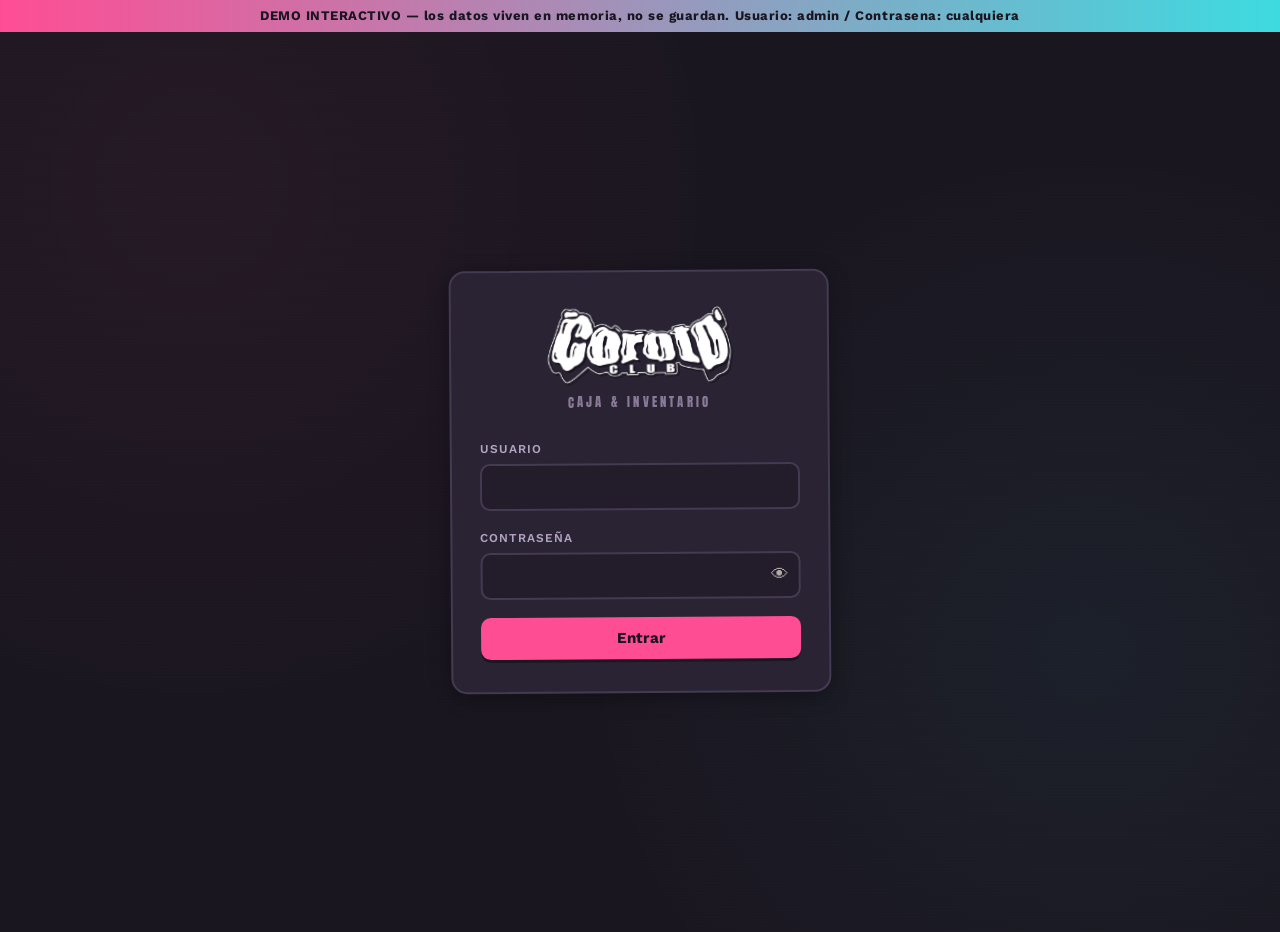
==== index.html @ a2a70282 "Demo interactivo de Coroto Inventario para GitHub Pages Version estatica sin backend — datos mockead" ====
<!doctype html>
<html lang="es">
<head>
  <meta charset="utf-8" />
  <meta name="viewport" content="width=device-width, initial-scale=1" />
  <title>Coroto</title>
  <link rel="icon" href="favicon.ico" sizes="any" />
  <link rel="icon" href="favicon-32.png" type="image/png" sizes="32x32" />
  <link rel="icon" href="favicon-16.png" type="image/png" sizes="16x16" />
  <link rel="apple-touch-icon" href="apple-touch-icon.png" />
  <link rel="stylesheet" href="style.css" />
</head>
<body>

  <!-- ============ LOGIN ============ -->
  <section id="login-screen" class="screen visible">
    <div class="auth-card">
      <div class="brand">
        <img class="brand-logo" src="logo-coroto.png" alt="Coroto Club" />
        <span class="sub">Caja &amp; Inventario</span>
      </div>
      <div id="login-error" class="error-msg"></div>
      <form id="login-form">
        <div class="field">
          <label for="login-usuario">Usuario</label>
          <input id="login-usuario" name="usuario" autocomplete="username" autocapitalize="off" autocorrect="off" spellcheck="false" required />
        </div>
        <div class="field">
          <label for="login-password">Contraseña</label>
          <div class="pw-field">
            <input id="login-password" name="password" type="password" autocomplete="current-password" autocapitalize="off" autocorrect="off" spellcheck="false" required />
            <button type="button" class="pw-toggle" data-toggle-for="login-password" aria-label="Mostrar contraseña">👁</button>
          </div>
        </div>
        <button type="submit" class="btn btn-primary btn-block" id="login-submit">Entrar</button>
      </form>
    </div>
  </section>

  <!-- ============ CAMBIO DE PASSWORD OBLIGATORIO ============ -->
  <section id="password-screen" class="screen">
    <div class="auth-card">
      <div class="brand">
        <img class="brand-logo" src="logo-coroto.png" alt="Coroto Club" />
        <span class="sub">Nueva contraseña</span>
      </div>
      <p class="muted">Tu contraseña es provisional. Cámbiala para poder seguir — no vuelve a pedirse hasta que quieras cambiarla de nuevo.</p>
      <div id="password-error" class="error-msg"></div>
      <form id="password-form">
        <div class="field">
          <label for="pw-actual">Contraseña actual</label>
          <div class="pw-field">
            <input id="pw-actual" type="password" autocapitalize="off" autocorrect="off" spellcheck="false" required />
            <button type="button" class="pw-toggle" data-toggle-for="pw-actual" aria-label="Mostrar contraseña">👁</button>
          </div>
        </div>
        <div class="field">
          <label for="pw-nueva">Contraseña nueva (mínimo 12 caracteres)</label>
          <div class="pw-field">
            <input id="pw-nueva" type="password" minlength="12" autocapitalize="off" autocorrect="off" spellcheck="false" required />
            <button type="button" class="pw-toggle" data-toggle-for="pw-nueva" aria-label="Mostrar contraseña">👁</button>
          </div>
        </div>
        <div class="field">
          <label for="pw-confirma">Repetir contraseña nueva</label>
          <div class="pw-field">
            <input id="pw-confirma" type="password" minlength="12" autocapitalize="off" autocorrect="off" spellcheck="false" required />
            <button type="button" class="pw-toggle" data-toggle-for="pw-confirma" aria-label="Mostrar contraseña">👁</button>
          </div>
        </div>
        <button type="submit" class="btn btn-primary btn-block">Cambiar y continuar</button>
      </form>
      <p class="hint"><a href="#" id="logout-from-password">Cerrar sesión</a></p>
    </div>
  </section>

  <!-- ============ APP ============ -->
  <div id="app">
    <header class="topbar">
      <img class="brand-mini" src="logo-coroto.png" alt="Coroto Club" />
      <div class="user-box">
        <span id="user-nombre"></span>
        <span id="user-rol" class="role-badge"></span>
        <button class="btn btn-ghost btn-sm" id="logout-btn">Salir</button>
      </div>
    </header>

    <nav class="tabs" id="tabs"></nav>

    <main>
      <!-- ---- Venta rápida ---- -->
      <section class="view" data-view="venta">
        <div class="grid grid-2">
          <div class="card">
            <h2>Venta rápida</h2>
            <div id="venta-productos" class="product-grid"></div>
          </div>
          <div class="card">
            <h3>Carrito</h3>
            <div id="carrito-items"><p class="muted" id="carrito-vacio">Sin productos todavía</p></div>
            <div class="total-row">
              <span class="label">Total</span>
              <span class="value" id="carrito-total">$0</span>
            </div>
            <h3 class="mt">Método de pago</h3>
            <div class="payment-methods" id="metodo-pago-venta">
              <button type="button" data-metodo="efectivo">Efectivo</button>
              <button type="button" data-metodo="nequi">Nequi</button>
              <button type="button" data-metodo="llave">Llave</button>
            </div>
            <button class="btn btn-accent btn-block mt" id="confirmar-venta" disabled>Confirmar venta</button>
          </div>
        </div>
      </section>

      <!-- ---- Cuentas / clientes frecuentes ---- -->
      <section class="view" data-view="cuentas">
        <div class="card">
          <div class="flex-between">
            <h2 id="clientes-titulo">Cuentas de clientes frecuentes</h2>
            <div style="display:flex;gap:8px">
              <button class="btn btn-ghost btn-sm" id="toggle-archivados-btn" data-admin-only>Ver archivados</button>
              <button class="btn btn-primary btn-sm" id="nuevo-cliente-btn">+ Nuevo cliente</button>
            </div>
          </div>
          <div id="clientes-lista" class="mt"></div>
        </div>
      </section>

      <!-- ---- Productos (admin) ---- -->
      <section class="view" data-view="productos">
        <div class="card">
          <div class="flex-between">
            <h2 id="productos-titulo">Productos</h2>
            <div style="display:flex;gap:8px">
              <button class="btn btn-ghost btn-sm" id="toggle-productos-archivados-btn">Ver archivados</button>
              <button class="btn btn-primary btn-sm" id="nuevo-producto-btn">+ Nuevo producto</button>
            </div>
          </div>
          <div class="mt" style="overflow-x:auto">
            <table>
              <thead>
                <tr><th>Producto</th><th>Categoría</th><th class="num">Stock</th><th class="num">Costo/u</th><th class="num">Precio</th><th class="num">Margen</th><th></th></tr>
              </thead>
              <tbody id="productos-tabla"></tbody>
            </table>
          </div>
        </div>
      </section>

      <!-- ---- Reportes (admin) ---- -->
      <section class="view" data-view="reportes">
        <div class="card">
          <h2>Ventas — por método de pago y por usuario</h2>
          <div class="payment-methods" id="reporte-modo-rango">
            <button type="button" data-modo="horas" class="selected">Últimas horas</button>
            <button type="button" data-modo="fechas">Rango de fechas</button>
          </div>
          <div class="flex-between mt" id="reporte-filtro-horas">
            <div class="field" style="max-width:160px">
              <label for="reporte-horas">Últimas horas</label>
              <input id="reporte-horas" type="number" value="24" min="1" />
            </div>
            <button class="btn btn-cyan btn-sm" id="reporte-ventas-btn">Consultar</button>
          </div>
          <div class="flex-between mt" id="reporte-filtro-fechas" style="display:none">
            <div class="field" style="max-width:170px">
              <label for="reporte-desde">Desde</label>
              <input id="reporte-desde" type="date" />
            </div>
            <div class="field" style="max-width:170px">
              <label for="reporte-hasta">Hasta</label>
              <input id="reporte-hasta" type="date" />
            </div>
            <button class="btn btn-cyan btn-sm" id="reporte-ventas-fechas-btn">Consultar</button>
          </div>
          <div id="reporte-ventas-resultado" class="mt"></div>
        </div>
        <div class="card">
          <h2>Deuda pendiente</h2>
          <div id="reporte-deuda-resultado" class="mt"></div>
        </div>
        <div class="card">
          <h2>Usuarios — activos, inactivos y quién los creó</h2>
          <div id="reporte-usuarios-resultado" class="mt"></div>
        </div>
      </section>

      <!-- ---- Usuarios (admin) ---- -->
      <section class="view" data-view="usuarios">
        <div class="card">
          <div class="flex-between">
            <h2>Usuarios</h2>
            <button class="btn btn-primary btn-sm" id="nuevo-usuario-btn">+ Nuevo usuario</button>
          </div>
          <div id="usuarios-lista" class="mt"></div>
        </div>
      </section>

      <!-- ---- Manual (admin y encargado) ---- -->
      <section class="view" data-view="manual">
        <div class="card">
          <h2>Manual — cómo funciona Coroto</h2>
          <p class="muted">Guía rápida de cada módulo. Tocá un título para abrirlo — no hace falta memorizar nada, quedate acá cuando tengas dudas.</p>

          <details class="manual-item" open>
            <summary>Venta rápida — cobrar algo al momento</summary>
            <div class="manual-body">
              <p>Para cuando alguien pide algo y lo paga ahí mismo (no se queda consumiendo a cuenta).</p>
              <ol>
                <li>Tocá los productos que pidió — se van sumando al carrito de la derecha.</li>
                <li>Elegí el método de pago: Efectivo, Nequi o Llave.</li>
                <li>Tocá "Confirmar venta". El stock se descuenta solo.</li>
              </ol>
            </div>
          </details>

          <details class="manual-item">
            <summary>Cuentas — clientes que consumen y pagan después</summary>
            <div class="manual-body">
              <p>Para mesas o clientes frecuentes que van pidiendo varias cosas y cierran la cuenta al final.</p>
              <ol>
                <li><strong>Abrir cuenta:</strong> "+ Nuevo cliente", ponés un nombre (ej. "Mesa 3" o el nombre de la persona). Cualquiera puede abrir una cuenta, admin o encargado.</li>
                <li><strong>Cargar consumo:</strong> entrá a la cuenta, elegí el producto y la cantidad, "Agregar" — todavía no cobra, solo lo va anotando.</li>
                <li><strong>Cobrar (liquidar):</strong> cuando se van, entrá a la cuenta y liquidá — elegís el método de pago y se cierra el ciclo. Si el cliente es socio/inversionista con descuento, se aplica solo, no hay que calcular nada a mano.</li>
                <li><strong>Archivar:</strong> si alguien no vuelve más, se puede archivar la cuenta — no se borra el historial, solo desaparece de la lista (se puede restaurar después con "Ver archivados").</li>
                <li class="admin-only-hint" data-admin-only>Solo un admin puede marcar a un cliente como socio/inversionista con descuento — si sos encargado y hace falta, pedíselo a un admin.</li>
              </ol>
            </div>
          </details>

          <details class="manual-item" data-admin-only>
            <summary>Productos — catálogo, precios y stock</summary>
            <div class="manual-body">
              <p>Acá se maneja todo el inventario: qué se vende, a qué precio, y cuánto queda.</p>
              <ul>
                <li><strong>+ Nuevo producto:</strong> das de alta algo nuevo con su costo, precio de venta y stock inicial.</li>
                <li><strong>Entrá a un producto</strong> para corregir precio/stock a mano, o para "Registrar entrada" (llegó mercancía del proveedor) y "Registrar devolución" (se le devuelve algo al proveedor).</li>
                <li><strong>Dar de baja / Restaurar:</strong> si un producto se deja de vender, "Dar de baja" lo saca de las listas sin borrar su historial. "Ver archivados" lo muestra de nuevo para poder restaurarlo — hace falta restaurarlo (no crear uno nuevo con el mismo nombre) si vuelve a estar disponible.</li>
                <li>El costo y el margen solo los ve el admin — el encargado ve el precio de venta, nunca cuánto costó.</li>
              </ul>
            </div>
          </details>

          <details class="manual-item" data-admin-only>
            <summary>Reportes — plata, deuda y usuarios</summary>
            <div class="manual-body">
              <ul>
                <li><strong>Ventas:</strong> cuánto entró y por qué método de pago (Efectivo/Nequi/Llave), y quién lo vendió. Se puede filtrar por las últimas horas o por un rango de fechas (ej. toda la semana).</li>
                <li><strong>Deuda pendiente:</strong> quién todavía debe plata de una cuenta abierta.</li>
                <li><strong>Usuarios:</strong> lista de quién tiene acceso, si está activo, y quién lo creó.</li>
              </ul>
            </div>
          </details>

          <details class="manual-item" data-admin-only>
            <summary>Usuarios — el equipo que usa la app</summary>
            <div class="manual-body">
              <ul>
                <li><strong>+ Nuevo usuario:</strong> creás la cuenta con un rol (admin o encargado) y una contraseña provisional — la persona la cambia sola en su primer ingreso.</li>
                <li><strong>Resetear contraseña:</strong> si alguien la olvida, le generás una nueva desde acá (⋯ al lado de su nombre).</li>
                <li><strong>Desactivar:</strong> si alguien deja de trabajar en el club, se desactiva su acceso — no se borra su historial de ventas.</li>
              </ul>
            </div>
          </details>

          <details class="manual-item">
            <summary>¿Admin o encargado? ¿Cuál es la diferencia?</summary>
            <div class="manual-body">
              <p><strong>Encargado:</strong> vende, abre/carga/cobra cuentas de clientes. No ve costos ni márgenes, no toca el catálogo ni los reportes.</p>
              <p><strong>Admin:</strong> puede todo lo anterior, más manejar el catálogo de productos, ver reportes y costos, y gestionar usuarios.</p>
            </div>
          </details>
        </div>
      </section>
    </main>
  </div>

  <!-- ============ MODAL genérico ============ -->
  <div class="modal-backdrop" id="modal-backdrop">
    <div class="modal">
      <div class="modal-header">
        <h2 id="modal-title" style="margin:0"></h2>
        <button class="modal-close" id="modal-close">&times;</button>
      </div>
      <div id="modal-body"></div>
    </div>
  </div>

  <div id="toast"></div>

  <script src="app.js"></script>
</body>
</html>
---- style.css ----
/* =========================================================================
   Coroto — sistema visual
   ---------------------------------------------------------------------
   Línea de diseño (ver docs/ARQUITECTURA.md §6): club de arte, no panel
   corporativo — grafiti / pintura / tatuaje / ambiente relax, con
   personalidad, sin cansar la vista en uso prolongado (turno de noche).
   Compromiso deliberado: identidad expresiva en headers/acentos, alta
   legibilidad en datos/números (esto es una caja registradora, no un
   afiche) — tipografía display solo donde no compromete lectura rápida
   de precios y cantidades.
   ========================================================================= */

@import url('https://fonts.googleapis.com/css2?family=Permanent+Marker&family=Anton&family=Work+Sans:wght@400;500;600;700;800&display=swap');

:root {
  /* Base — carbón cálido, no negro puro ni azulado: menos fatiga en
     turnos largos que un contraste blanco/negro puro. */
  --bg: #1a1620;
  --bg-2: #221c2b;
  --surface: #2a2333;
  --surface-2: #332b3f;
  --border: #443a52;

  /* Texto: hueso cálido en vez de blanco puro (contraste ~11:1, suave) */
  --text: #f2eade;
  --text-muted: #b3a3c2;
  --text-dim: #8a7a99;

  /* Acentos "spray" — usados con moderación, nunca como fondo grande */
  --spray-pink: #ff4d94;
  --spray-yellow: #d4f13c;
  --spray-cyan: #3ddbe0;
  --spray-orange: #ff8a3d;
  --spray-red: #ff5a5a;

  --radius: 10px;
  --radius-lg: 16px;
  --shadow: 0 4px 20px rgba(0, 0, 0, 0.35);

  --font-display: 'Permanent Marker', cursive;
  --font-heading: 'Anton', sans-serif;
  --font-body: 'Work Sans', -apple-system, BlinkMacSystemFont, sans-serif;
}

* { box-sizing: border-box; }

html, body {
  margin: 0;
  padding: 0;
  min-height: 100vh;
}

body {
  background: var(--bg);
  color: var(--text);
  font-family: var(--font-body);
  font-size: 16px;
  line-height: 1.5;
  /* Textura sutil tipo pared/concreto — sin imágenes externas */
  background-image:
    radial-gradient(circle at 15% 20%, rgba(255, 77, 148, 0.05), transparent 40%),
    radial-gradient(circle at 85% 70%, rgba(61, 219, 224, 0.05), transparent 40%),
    repeating-linear-gradient(0deg, rgba(255,255,255,0.012) 0px, transparent 1px, transparent 3px);
  min-height: 100vh;
}

h1, h2, h3 { margin: 0 0 0.5em; font-family: var(--font-heading); letter-spacing: 0.02em; }
h1 { font-size: 1.6rem; }
h2 { font-size: 1.25rem; }
h3 { font-size: 1rem; text-transform: uppercase; color: var(--text-muted); letter-spacing: 0.08em; }

a { color: var(--spray-cyan); }

button, input, select, textarea { font-family: inherit; font-size: 1rem; color: inherit; }

/* ---------- Layout raíz ---------- */

#app { display: none; min-height: 100vh; flex-direction: column; }
#app.visible { display: flex; }

.screen { display: none; }
.screen.visible { display: block; }

/* ---------- Pantalla de login / cambio de password ---------- */

/* Sin `display` acá — lo pone `.screen`/`.screen.visible` (más abajo en
   cascada pero misma especificidad de selector simple; un `display` acá
   por ID le ganaría a `.screen{display:none}` y la pantalla nunca se
   ocultaría de verdad tras el login). Estas reglas solo aportan el
   centrado, que sí puede vivir en la regla por ID sin conflicto. */
#login-screen, #password-screen {
  min-height: 100vh;
  align-items: center;
  justify-content: center;
  padding: 24px;
}
#login-screen.visible, #password-screen.visible { display: flex; }

.auth-card {
  width: 100%;
  max-width: 380px;
  background: var(--surface);
  border: 2px solid var(--border);
  border-radius: var(--radius-lg);
  padding: 32px 28px;
  box-shadow: var(--shadow);
  transform: rotate(-0.4deg);
}

.brand {
  text-align: center;
  margin-bottom: 28px;
}
.brand .brand-logo {
  display: block;
  margin: 0 auto;
  max-width: 190px;
  width: 62%;
  height: auto;
  transform: rotate(-1deg);
  filter: drop-shadow(2px 2px 0 rgba(0,0,0,0.4));
}
.brand .sub {
  display: block;
  margin-top: 6px;
  font-family: var(--font-heading);
  font-size: 0.8rem;
  letter-spacing: 0.25em;
  color: var(--text-dim);
  text-transform: uppercase;
}

.field { margin-bottom: 18px; }
.field label {
  display: block;
  font-size: 0.75rem;
  font-weight: 600;
  text-transform: uppercase;
  letter-spacing: 0.08em;
  color: var(--text-muted);
  margin-bottom: 6px;
}
/* Base global (no solo dentro de `.field`): un select/input suelto
   fuera de un `.field` — ej. el selector de producto y la cantidad en
   "Agregar consumo" — quedaba con el fondo blanco nativo del navegador
   y texto claro encima, ilegible. Cualquier input/select nuevo hereda
   esto por defecto sin tener que acordarse de envolverlo en `.field`. */
input:not([type="checkbox"]):not([type="radio"]),
select,
textarea {
  background: var(--bg-2);
  border: 2px solid var(--border);
  border-radius: var(--radius);
  padding: 12px 14px;
  color: var(--text);
  transition: border-color 0.15s;
}
input:not([type="checkbox"]):not([type="radio"]):focus,
select:focus,
textarea:focus {
  outline: none;
  border-color: var(--spray-cyan);
}
/* `<option>` no hereda `color` del `<select>` en todos los navegadores
   — sin esto, el desplegable abierto también podía quedar con texto
   claro sobre fondo claro nativo. */
select option {
  background: var(--bg-2);
  color: var(--text);
}
.field input, .field select {
  width: 100%;
}

/* Campo de contraseña con botón "mostrar" — para poder ver lo que se
   tipeó antes de enviar (crítico en celular, donde un typo con
   teclado de símbolos es fácil y no hay forma de notarlo a ciegas). */
.pw-field { position: relative; }
.pw-field input { padding-right: 44px; }
.pw-toggle {
  position: absolute;
  right: 4px;
  top: 50%;
  transform: translateY(-50%);
  background: none;
  border: none;
  font-size: 1.1rem;
  padding: 8px;
  cursor: pointer;
  line-height: 1;
  opacity: 0.7;
}
.pw-toggle:hover { opacity: 1; }

.btn {
  display: inline-flex;
  align-items: center;
  justify-content: center;
  gap: 8px;
  border: none;
  border-radius: var(--radius);
  padding: 12px 20px;
  font-weight: 700;
  font-size: 0.95rem;
  cursor: pointer;
  transition: transform 0.08s ease, box-shadow 0.15s ease, filter 0.15s;
  box-shadow: 0 3px 0 rgba(0,0,0,0.35);
}
.btn:active { transform: translateY(2px); box-shadow: 0 1px 0 rgba(0,0,0,0.35); }
.btn:disabled { opacity: 0.5; cursor: not-allowed; }
.btn-block { width: 100%; }

.btn-primary { background: var(--spray-pink); color: #1a1620; }
.btn-primary:hover { filter: brightness(1.08); }
.btn-accent { background: var(--spray-yellow); color: #1a1620; }
.btn-accent:hover { filter: brightness(1.08); }
.btn-cyan { background: var(--spray-cyan); color: #1a1620; }
.btn-ghost { background: transparent; color: var(--text); border: 2px solid var(--border); box-shadow: none; }
.btn-ghost:hover { border-color: var(--spray-cyan); }
.btn-danger { background: var(--spray-red); color: #1a1620; }
.btn-sm { padding: 7px 12px; font-size: 0.82rem; }

.error-msg {
  background: rgba(255, 90, 90, 0.12);
  border: 1px solid var(--spray-red);
  color: #ffb3b3;
  padding: 10px 12px;
  border-radius: var(--radius);
  font-size: 0.85rem;
  margin-bottom: 14px;
  display: none;
}
.error-msg.visible { display: block; }

.hint {
  font-size: 0.78rem;
  color: var(--text-dim);
  margin-top: 14px;
  text-align: center;
  line-height: 1.5;
}

/* ---------- Barra superior + navegación ---------- */

.topbar {
  display: flex;
  align-items: center;
  justify-content: space-between;
  padding: 14px 20px;
  background: var(--bg-2);
  border-bottom: 2px solid var(--border);
  flex-wrap: wrap;
  gap: 12px;
}
.topbar .brand-mini {
  height: 26px;
  width: auto;
  display: block;
}
.topbar .user-box {
  display: flex;
  align-items: center;
  gap: 10px;
  font-size: 0.85rem;
  color: var(--text-muted);
}
.role-badge {
  font-family: var(--font-heading);
  font-size: 0.68rem;
  letter-spacing: 0.1em;
  padding: 4px 10px;
  border-radius: 999px;
  text-transform: uppercase;
}
.role-badge.admin { background: rgba(212, 241, 60, 0.18); color: var(--spray-yellow); border: 1px solid var(--spray-yellow); }
.role-badge.encargado { background: rgba(61, 219, 224, 0.18); color: var(--spray-cyan); border: 1px solid var(--spray-cyan); }

nav.tabs {
  display: flex;
  flex-wrap: wrap;
  gap: 6px;
  padding: 10px 20px;
  background: var(--bg);
  border-bottom: 2px solid var(--border);
  /* Antes solo scrolleaba horizontal (overflow-x:auto) sin ninguna
     pista visual de que había más — en celular (~390px) "Usuarios" y
     "Manual" quedaban totalmente fuera de pantalla, invisibles, y
     nadie iba a adivinar que había que deslizar el nav para
     encontrarlos. Bug real reportado por el usuario. Con flex-wrap
     todas las pestañas quedan siempre visibles (pasan a una segunda
     fila si no entran) — en desktop no cambia nada, ya entraban todas
     en una sola línea. */
  overflow-x: auto;
}
nav.tabs button {
  background: transparent;
  border: 2px solid transparent;
  color: var(--text-muted);
  font-family: var(--font-heading);
  letter-spacing: 0.05em;
  padding: 9px 16px;
  border-radius: var(--radius);
  cursor: pointer;
  white-space: nowrap;
  font-size: 0.85rem;
}
nav.tabs button:hover { color: var(--text); }
nav.tabs button.active {
  color: var(--bg);
  background: var(--spray-pink);
}

main {
  flex: 1;
  padding: 20px;
  max-width: 1100px;
  width: 100%;
  margin: 0 auto;
}

.view { display: none; }
.view.active { display: block; }

/* ---------- Cards / tablas / chips ---------- */

.card {
  background: var(--surface);
  border: 2px solid var(--border);
  border-radius: var(--radius-lg);
  padding: 20px;
  margin-bottom: 18px;
  box-shadow: var(--shadow);
}

.grid { display: grid; gap: 14px; }
.grid-2 { grid-template-columns: 1fr; }
@media (min-width: 720px) { .grid-2 { grid-template-columns: 1fr 1fr; } }

.product-grid {
  display: grid;
  grid-template-columns: repeat(auto-fill, minmax(150px, 1fr));
  gap: 12px;
}
.product-tile {
  background: var(--surface-2);
  border: 2px solid var(--border);
  border-radius: var(--radius);
  padding: 14px;
  cursor: pointer;
  text-align: left;
  transition: border-color 0.15s, transform 0.08s;
}
.product-tile:hover { border-color: var(--spray-cyan); }
.product-tile:active { transform: scale(0.97); }
.product-tile.out { opacity: 0.4; cursor: not-allowed; }
.product-tile .name { font-weight: 700; margin-bottom: 4px; }
.product-tile .price { font-family: var(--font-heading); color: var(--spray-yellow); font-size: 1.1rem; }
.product-tile .stock { font-size: 0.75rem; color: var(--text-dim); margin-top: 4px; }
.product-tile .cost { font-size: 0.7rem; color: var(--text-dim); }

table { width: 100%; border-collapse: collapse; font-size: 0.9rem; }
th, td { text-align: left; padding: 10px 8px; border-bottom: 1px solid var(--border); }
th { color: var(--text-muted); font-weight: 600; font-size: 0.75rem; text-transform: uppercase; letter-spacing: 0.05em; }
tr:last-child td { border-bottom: none; }
td.num { text-align: right; font-variant-numeric: tabular-nums; }

.chip {
  display: inline-block;
  padding: 3px 10px;
  border-radius: 999px;
  font-size: 0.72rem;
  font-weight: 700;
  text-transform: uppercase;
  letter-spacing: 0.05em;
}
.chip.abierta { background: rgba(255, 138, 61, 0.18); color: var(--spray-orange); border: 1px solid var(--spray-orange); }
.chip.saldada { background: rgba(212, 241, 60, 0.15); color: var(--spray-yellow); border: 1px solid var(--spray-yellow); }
.chip.inversionista { background: rgba(255, 77, 148, 0.15); color: var(--spray-pink); border: 1px solid var(--spray-pink); }

/* ---------- Carrito de venta ---------- */

.cart-item { display: flex; align-items: center; justify-content: space-between; padding: 8px 0; border-bottom: 1px solid var(--border); }
.cart-item:last-child { border-bottom: none; }
.qty-stepper { display: flex; align-items: center; gap: 8px; }
.qty-stepper button {
  width: 28px; height: 28px; border-radius: 50%;
  border: 2px solid var(--border); background: var(--bg-2); color: var(--text);
  cursor: pointer; font-weight: 700; font-size: 1rem; line-height: 1;
}
.qty-stepper button:hover { border-color: var(--spray-cyan); }

.payment-methods { display: flex; gap: 10px; flex-wrap: wrap; }
.payment-methods button {
  flex: 1;
  min-width: 100px;
  padding: 14px;
  background: var(--surface-2);
  border: 2px solid var(--border);
  border-radius: var(--radius);
  color: var(--text);
  font-family: var(--font-heading);
  letter-spacing: 0.05em;
  cursor: pointer;
  font-size: 0.9rem;
}
.payment-methods button.selected { border-color: var(--spray-yellow); background: rgba(212,241,60,0.12); color: var(--spray-yellow); }

.total-row {
  display: flex;
  justify-content: space-between;
  align-items: baseline;
  padding-top: 12px;
  margin-top: 8px;
  border-top: 2px dashed var(--border);
}
.total-row .label { font-family: var(--font-heading); color: var(--text-muted); letter-spacing: 0.05em; }
.total-row .value { font-family: var(--font-heading); font-size: 1.6rem; color: var(--spray-yellow); }

/* ---------- Manual (pestaña de ayuda) ---------- */

.manual-item {
  border-top: 2px dashed var(--border);
  padding: 16px 0;
}
.manual-item:first-of-type { border-top: none; padding-top: 6px; }
.manual-item summary {
  cursor: pointer;
  font-family: var(--font-heading);
  letter-spacing: 0.03em;
  font-size: 1.05rem;
  color: var(--spray-cyan);
  list-style: none;
  display: flex;
  align-items: center;
  gap: 10px;
}
.manual-item summary::-webkit-details-marker { display: none; }
.manual-item summary::before {
  content: "▸";
  color: var(--spray-pink);
  display: inline-block;
  transition: transform 0.15s ease;
  flex-shrink: 0;
}
.manual-item[open] summary::before { transform: rotate(90deg); }
.manual-item .manual-body {
  margin-top: 10px;
  color: var(--text-muted);
  font-size: 0.92rem;
  line-height: 1.65;
}
.manual-item .manual-body p { margin: 0 0 8px; }
.manual-item .manual-body ol,
.manual-item .manual-body ul { padding-left: 22px; margin: 8px 0; }
.manual-item .manual-body li { margin-bottom: 6px; }
.manual-item .manual-body strong { color: var(--text); }

/* ---------- Modal ---------- */

.modal-backdrop {
  display: none;
  position: fixed; inset: 0;
  background: rgba(10, 8, 14, 0.7);
  align-items: center; justify-content: center;
  padding: 20px;
  z-index: 50;
}
.modal-backdrop.visible { display: flex; }
.modal {
  background: var(--surface);
  border: 2px solid var(--border);
  border-radius: var(--radius-lg);
  padding: 24px;
  width: 100%;
  max-width: 420px;
  max-height: 90vh;
  overflow-y: auto;
  box-shadow: var(--shadow);
}
.modal-header { display: flex; justify-content: space-between; align-items: center; margin-bottom: 16px; }
.modal-close { background: none; border: none; color: var(--text-muted); font-size: 1.4rem; cursor: pointer; line-height: 1; }

/* ---------- Toast ---------- */

#toast {
  position: fixed;
  bottom: 24px;
  left: 50%;
  transform: translateX(-50%) translateY(20px);
  background: var(--surface-2);
  border: 2px solid var(--spray-yellow);
  color: var(--text);
  padding: 12px 20px;
  border-radius: var(--radius);
  box-shadow: var(--shadow);
  opacity: 0;
  pointer-events: none;
  transition: opacity 0.2s, transform 0.2s;
  z-index: 100;
  max-width: 90vw;
}
#toast.error { border-color: var(--spray-red); }
#toast.visible { opacity: 1; transform: translateX(-50%) translateY(0); pointer-events: auto; }

/* ---------- Utilidades ---------- */

.muted { color: var(--text-dim); font-size: 0.85rem; }
.flex-between { display: flex; justify-content: space-between; align-items: center; gap: 12px; flex-wrap: wrap; }
.mt { margin-top: 16px; }
.empty-state { text-align: center; padding: 30px 10px; color: var(--text-dim); }
/* Dentro de un grid (ej. product-grid vacío), el mensaje no debe
   quedar comprimido en la primera columna — que ocupe todo el ancho. */
.product-grid .empty-state { grid-column: 1 / -1; }
.spinner { display: inline-block; width: 16px; height: 16px; border: 2px solid var(--text-dim); border-top-color: var(--spray-pink); border-radius: 50%; animation: spin 0.7s linear infinite; }
@keyframes spin { to { transform: rotate(360deg); } }

.list-item {
  display: flex; justify-content: space-between; align-items: center;
  padding: 12px 14px; border-radius: var(--radius);
  background: var(--surface-2); border: 2px solid var(--border);
  margin-bottom: 8px; cursor: pointer; transition: border-color 0.15s;
}
.list-item:hover { border-color: var(--spray-cyan); }
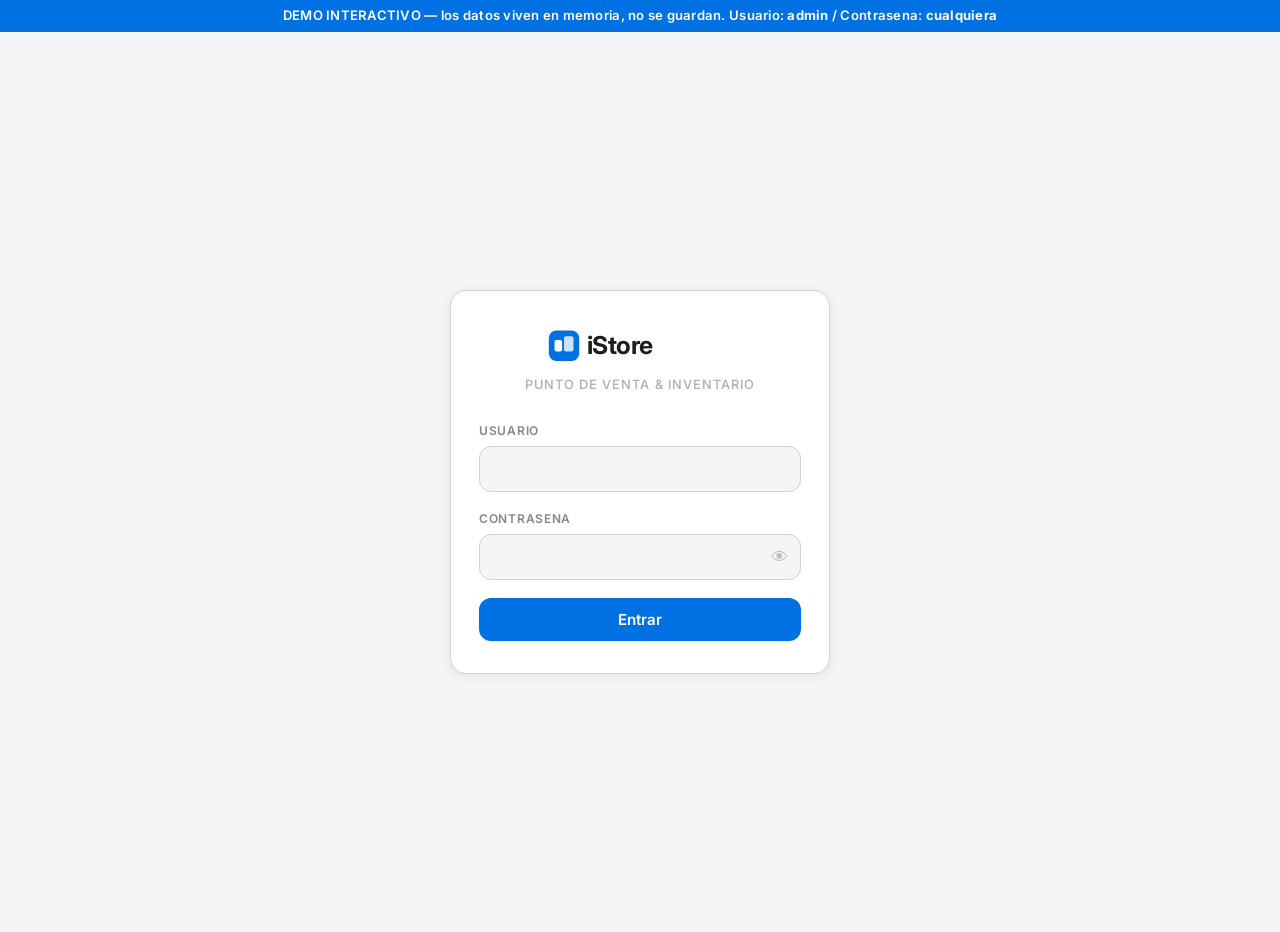
==== commit ee3da9d5: "Rebrand Coroto Inventario → iStore (Apple equipment commerce demo) Tema claro premium estilo Apple: " ====
--- a/index.html
+++ b/index.html
@@ -3,7 +3,7 @@
 <head>
   <meta charset="utf-8" />
   <meta name="viewport" content="width=device-width, initial-scale=1" />
-  <title>Coroto</title>
+  <title>iStore — Punto de Venta & Inventario</title>
   <link rel="icon" href="favicon.ico" sizes="any" />
   <link rel="icon" href="favicon-32.png" type="image/png" sizes="32x32" />
   <link rel="icon" href="favicon-16.png" type="image/png" sizes="16x16" />
@@ -16,8 +16,13 @@
   <section id="login-screen" class="screen visible">
     <div class="auth-card">
       <div class="brand">
-        <img class="brand-logo" src="logo-coroto.png" alt="Coroto Club" />
-        <span class="sub">Caja &amp; Inventario</span>
+        <svg class="brand-logo" viewBox="0 0 200 48" xmlns="http://www.w3.org/2000/svg" style="display:block;margin:0 auto;max-width:190px;width:62%;height:auto;">
+          <rect x="4" y="8" width="32" height="32" rx="8" fill="#0071E3"/>
+          <rect x="10" y="18" width="8" height="12" rx="2" fill="#FFFFFF"/>
+          <rect x="20" y="14" width="10" height="16" rx="2" fill="#FFFFFF" opacity="0.8"/>
+          <text x="44" y="33" font-family="Inter,-apple-system,sans-serif" font-weight="700" font-size="26" fill="#1D1D1F" letter-spacing="-0.5">iStore</text>
+        </svg>
+        <span class="sub">Punto de Venta &amp; Inventario</span>
       </div>
       <div id="login-error" class="error-msg"></div>
       <form id="login-form">
@@ -26,10 +31,10 @@
           <input id="login-usuario" name="usuario" autocomplete="username" autocapitalize="off" autocorrect="off" spellcheck="false" required />
         </div>
         <div class="field">
-          <label for="login-password">Contraseña</label>
+          <label for="login-password">Contrasena</label>
           <div class="pw-field">
             <input id="login-password" name="password" type="password" autocomplete="current-password" autocapitalize="off" autocorrect="off" spellcheck="false" required />
-            <button type="button" class="pw-toggle" data-toggle-for="login-password" aria-label="Mostrar contraseña">👁</button>
+            <button type="button" class="pw-toggle" data-toggle-for="login-password" aria-label="Mostrar contrasena">&#x1F441;</button>
           </div>
         </div>
         <button type="submit" class="btn btn-primary btn-block" id="login-submit">Entrar</button>
@@ -41,43 +46,53 @@
   <section id="password-screen" class="screen">
     <div class="auth-card">
       <div class="brand">
-        <img class="brand-logo" src="logo-coroto.png" alt="Coroto Club" />
-        <span class="sub">Nueva contraseña</span>
+        <svg class="brand-logo" viewBox="0 0 200 48" xmlns="http://www.w3.org/2000/svg" style="display:block;margin:0 auto;max-width:190px;width:62%;height:auto;">
+          <rect x="4" y="8" width="32" height="32" rx="8" fill="#0071E3"/>
+          <rect x="10" y="18" width="8" height="12" rx="2" fill="#FFFFFF"/>
+          <rect x="20" y="14" width="10" height="16" rx="2" fill="#FFFFFF" opacity="0.8"/>
+          <text x="44" y="33" font-family="Inter,-apple-system,sans-serif" font-weight="700" font-size="26" fill="#1D1D1F" letter-spacing="-0.5">iStore</text>
+        </svg>
+        <span class="sub">Nueva contrasena</span>
       </div>
-      <p class="muted">Tu contraseña es provisional. Cámbiala para poder seguir — no vuelve a pedirse hasta que quieras cambiarla de nuevo.</p>
+      <p class="muted">Tu contrasena es provisional. Cambiala para poder seguir.</p>
       <div id="password-error" class="error-msg"></div>
       <form id="password-form">
         <div class="field">
-          <label for="pw-actual">Contraseña actual</label>
+          <label for="pw-actual">Contrasena actual</label>
           <div class="pw-field">
             <input id="pw-actual" type="password" autocapitalize="off" autocorrect="off" spellcheck="false" required />
-            <button type="button" class="pw-toggle" data-toggle-for="pw-actual" aria-label="Mostrar contraseña">👁</button>
-          </div>
-        </div>
-        <div class="field">
-          <label for="pw-nueva">Contraseña nueva (mínimo 12 caracteres)</label>
+            <button type="button" class="pw-toggle" data-toggle-for="pw-actual" aria-label="Mostrar contrasena">&#x1F441;</button>
+          </div>
+        </div>
+        <div class="field">
+          <label for="pw-nueva">Contrasena nueva (minimo 12 caracteres)</label>
           <div class="pw-field">
             <input id="pw-nueva" type="password" minlength="12" autocapitalize="off" autocorrect="off" spellcheck="false" required />
-            <button type="button" class="pw-toggle" data-toggle-for="pw-nueva" aria-label="Mostrar contraseña">👁</button>
-          </div>
-        </div>
-        <div class="field">
-          <label for="pw-confirma">Repetir contraseña nueva</label>
+            <button type="button" class="pw-toggle" data-toggle-for="pw-nueva" aria-label="Mostrar contrasena">&#x1F441;</button>
+          </div>
+        </div>
+        <div class="field">
+          <label for="pw-confirma">Repetir contrasena nueva</label>
           <div class="pw-field">
             <input id="pw-confirma" type="password" minlength="12" autocapitalize="off" autocorrect="off" spellcheck="false" required />
-            <button type="button" class="pw-toggle" data-toggle-for="pw-confirma" aria-label="Mostrar contraseña">👁</button>
+            <button type="button" class="pw-toggle" data-toggle-for="pw-confirma" aria-label="Mostrar contrasena">&#x1F441;</button>
           </div>
         </div>
         <button type="submit" class="btn btn-primary btn-block">Cambiar y continuar</button>
       </form>
-      <p class="hint"><a href="#" id="logout-from-password">Cerrar sesión</a></p>
+      <p class="hint"><a href="#" id="logout-from-password">Cerrar sesion</a></p>
     </div>
   </section>
 
   <!-- ============ APP ============ -->
   <div id="app">
     <header class="topbar">
-      <img class="brand-mini" src="logo-coroto.png" alt="Coroto Club" />
+      <svg class="brand-mini" viewBox="0 0 200 48" xmlns="http://www.w3.org/2000/svg" style="height:26px;width:auto;">
+        <rect x="4" y="8" width="32" height="32" rx="8" fill="#0071E3"/>
+        <rect x="10" y="18" width="8" height="12" rx="2" fill="#FFFFFF"/>
+        <rect x="20" y="14" width="10" height="16" rx="2" fill="#FFFFFF" opacity="0.8"/>
+        <text x="44" y="33" font-family="Inter,-apple-system,sans-serif" font-weight="700" font-size="26" fill="#1D1D1F" letter-spacing="-0.5">iStore</text>
+      </svg>
       <div class="user-box">
         <span id="user-nombre"></span>
         <span id="user-rol" class="role-badge"></span>
@@ -88,25 +103,25 @@
     <nav class="tabs" id="tabs"></nav>
 
     <main>
-      <!-- ---- Venta rápida ---- -->
+      <!-- ---- Venta rapida ---- -->
       <section class="view" data-view="venta">
         <div class="grid grid-2">
           <div class="card">
-            <h2>Venta rápida</h2>
+            <h2>Venta rapida</h2>
             <div id="venta-productos" class="product-grid"></div>
           </div>
           <div class="card">
             <h3>Carrito</h3>
-            <div id="carrito-items"><p class="muted" id="carrito-vacio">Sin productos todavía</p></div>
+            <div id="carrito-items"><p class="muted" id="carrito-vacio">Sin productos todavia</p></div>
             <div class="total-row">
               <span class="label">Total</span>
               <span class="value" id="carrito-total">$0</span>
             </div>
-            <h3 class="mt">Método de pago</h3>
+            <h3 class="mt">Metodo de pago</h3>
             <div class="payment-methods" id="metodo-pago-venta">
+              <button type="button" data-metodo="tarjeta">Tarjeta</button>
+              <button type="button" data-metodo="nequi">Nequi</button>
               <button type="button" data-metodo="efectivo">Efectivo</button>
-              <button type="button" data-metodo="nequi">Nequi</button>
-              <button type="button" data-metodo="llave">Llave</button>
             </div>
             <button class="btn btn-accent btn-block mt" id="confirmar-venta" disabled>Confirmar venta</button>
           </div>
@@ -117,7 +132,7 @@
       <section class="view" data-view="cuentas">
         <div class="card">
           <div class="flex-between">
-            <h2 id="clientes-titulo">Cuentas de clientes frecuentes</h2>
+            <h2 id="clientes-titulo">Cuentas de clientes</h2>
             <div style="display:flex;gap:8px">
               <button class="btn btn-ghost btn-sm" id="toggle-archivados-btn" data-admin-only>Ver archivados</button>
               <button class="btn btn-primary btn-sm" id="nuevo-cliente-btn">+ Nuevo cliente</button>
@@ -140,7 +155,7 @@
           <div class="mt" style="overflow-x:auto">
             <table>
               <thead>
-                <tr><th>Producto</th><th>Categoría</th><th class="num">Stock</th><th class="num">Costo/u</th><th class="num">Precio</th><th class="num">Margen</th><th></th></tr>
+                <tr><th>Producto</th><th>Categoria</th><th class="num">Stock</th><th class="num">Costo/u</th><th class="num">Precio</th><th class="num">Margen</th><th></th></tr>
               </thead>
               <tbody id="productos-tabla"></tbody>
             </table>
@@ -151,17 +166,17 @@
       <!-- ---- Reportes (admin) ---- -->
       <section class="view" data-view="reportes">
         <div class="card">
-          <h2>Ventas — por método de pago y por usuario</h2>
+          <h2>Ventas — por metodo de pago y por usuario</h2>
           <div class="payment-methods" id="reporte-modo-rango">
-            <button type="button" data-modo="horas" class="selected">Últimas horas</button>
+            <button type="button" data-modo="horas" class="selected">Ultimas horas</button>
             <button type="button" data-modo="fechas">Rango de fechas</button>
           </div>
           <div class="flex-between mt" id="reporte-filtro-horas">
             <div class="field" style="max-width:160px">
-              <label for="reporte-horas">Últimas horas</label>
+              <label for="reporte-horas">Ultimas horas</label>
               <input id="reporte-horas" type="number" value="24" min="1" />
             </div>
-            <button class="btn btn-cyan btn-sm" id="reporte-ventas-btn">Consultar</button>
+            <button class="btn btn-primary btn-sm" id="reporte-ventas-btn">Consultar</button>
           </div>
           <div class="flex-between mt" id="reporte-filtro-fechas" style="display:none">
             <div class="field" style="max-width:170px">
@@ -172,7 +187,7 @@
               <label for="reporte-hasta">Hasta</label>
               <input id="reporte-hasta" type="date" />
             </div>
-            <button class="btn btn-cyan btn-sm" id="reporte-ventas-fechas-btn">Consultar</button>
+            <button class="btn btn-primary btn-sm" id="reporte-ventas-fechas-btn">Consultar</button>
           </div>
           <div id="reporte-ventas-resultado" class="mt"></div>
         </div>
@@ -181,7 +196,7 @@
           <div id="reporte-deuda-resultado" class="mt"></div>
         </div>
         <div class="card">
-          <h2>Usuarios — activos, inactivos y quién los creó</h2>
+          <h2>Usuarios — activos, inactivos y quien los creo</h2>
           <div id="reporte-usuarios-resultado" class="mt"></div>
         </div>
       </section>
@@ -200,75 +215,75 @@
       <!-- ---- Manual (admin y encargado) ---- -->
       <section class="view" data-view="manual">
         <div class="card">
-          <h2>Manual — cómo funciona Coroto</h2>
-          <p class="muted">Guía rápida de cada módulo. Tocá un título para abrirlo — no hace falta memorizar nada, quedate acá cuando tengas dudas.</p>
+          <h2>Manual — como funciona iStore</h2>
+          <p class="muted">Guia rapida de cada modulo. Toca un titulo para abrirlo.</p>
 
           <details class="manual-item" open>
-            <summary>Venta rápida — cobrar algo al momento</summary>
-            <div class="manual-body">
-              <p>Para cuando alguien pide algo y lo paga ahí mismo (no se queda consumiendo a cuenta).</p>
+            <summary>Venta rapida — cobrar en el momento</summary>
+            <div class="manual-body">
+              <p>Para ventas directas donde el cliente paga de inmediato.</p>
               <ol>
-                <li>Tocá los productos que pidió — se van sumando al carrito de la derecha.</li>
-                <li>Elegí el método de pago: Efectivo, Nequi o Llave.</li>
-                <li>Tocá "Confirmar venta". El stock se descuenta solo.</li>
+                <li>Selecciona los productos que el cliente quiere — se agregan al carrito.</li>
+                <li>Elige el metodo de pago: Tarjeta, Nequi o Efectivo.</li>
+                <li>Toca "Confirmar venta". El stock se descuenta automaticamente.</li>
               </ol>
             </div>
           </details>
 
           <details class="manual-item">
-            <summary>Cuentas — clientes que consumen y pagan después</summary>
-            <div class="manual-body">
-              <p>Para mesas o clientes frecuentes que van pidiendo varias cosas y cierran la cuenta al final.</p>
+            <summary>Cuentas — clientes con credito o compras corporativas</summary>
+            <div class="manual-body">
+              <p>Para clientes empresariales o frecuentes que acumulan pedidos y pagan despues.</p>
               <ol>
-                <li><strong>Abrir cuenta:</strong> "+ Nuevo cliente", ponés un nombre (ej. "Mesa 3" o el nombre de la persona). Cualquiera puede abrir una cuenta, admin o encargado.</li>
-                <li><strong>Cargar consumo:</strong> entrá a la cuenta, elegí el producto y la cantidad, "Agregar" — todavía no cobra, solo lo va anotando.</li>
-                <li><strong>Cobrar (liquidar):</strong> cuando se van, entrá a la cuenta y liquidá — elegís el método de pago y se cierra el ciclo. Si el cliente es socio/inversionista con descuento, se aplica solo, no hay que calcular nada a mano.</li>
-                <li><strong>Archivar:</strong> si alguien no vuelve más, se puede archivar la cuenta — no se borra el historial, solo desaparece de la lista (se puede restaurar después con "Ver archivados").</li>
-                <li class="admin-only-hint" data-admin-only>Solo un admin puede marcar a un cliente como socio/inversionista con descuento — si sos encargado y hace falta, pedíselo a un admin.</li>
+                <li><strong>Abrir cuenta:</strong> "+ Nuevo cliente", pon un nombre (ej. "Empresa TechCorp" o el nombre del contacto).</li>
+                <li><strong>Cargar consumo:</strong> entra a la cuenta, elige el producto y la cantidad, "Agregar" — todavia no cobra, solo lo anota.</li>
+                <li><strong>Cobrar (liquidar):</strong> cuando el cliente paga, entra a la cuenta y liquida — elige el metodo de pago y se cierra el ciclo. Si es cliente VIP con descuento, se aplica automaticamente.</li>
+                <li><strong>Archivar:</strong> si un cliente ya no compra, se puede archivar la cuenta (se restaura desde "Ver archivados").</li>
+                <li class="admin-only-hint" data-admin-only>Solo un admin puede marcar a un cliente como VIP con descuento.</li>
               </ol>
             </div>
           </details>
 
           <details class="manual-item" data-admin-only>
-            <summary>Productos — catálogo, precios y stock</summary>
-            <div class="manual-body">
-              <p>Acá se maneja todo el inventario: qué se vende, a qué precio, y cuánto queda.</p>
+            <summary>Productos — catalogo, precios y stock</summary>
+            <div class="manual-body">
+              <p>Aqui se administra todo el inventario: que se vende, a que precio, y cuanto queda.</p>
               <ul>
-                <li><strong>+ Nuevo producto:</strong> das de alta algo nuevo con su costo, precio de venta y stock inicial.</li>
-                <li><strong>Entrá a un producto</strong> para corregir precio/stock a mano, o para "Registrar entrada" (llegó mercancía del proveedor) y "Registrar devolución" (se le devuelve algo al proveedor).</li>
-                <li><strong>Dar de baja / Restaurar:</strong> si un producto se deja de vender, "Dar de baja" lo saca de las listas sin borrar su historial. "Ver archivados" lo muestra de nuevo para poder restaurarlo — hace falta restaurarlo (no crear uno nuevo con el mismo nombre) si vuelve a estar disponible.</li>
-                <li>El costo y el margen solo los ve el admin — el encargado ve el precio de venta, nunca cuánto costó.</li>
+                <li><strong>+ Nuevo producto:</strong> registra un equipo con su costo, precio de venta y stock inicial.</li>
+                <li><strong>Editar producto:</strong> corrige precio o stock, registra entradas (llego mercancia del proveedor) o devoluciones.</li>
+                <li><strong>Dar de baja / Restaurar:</strong> si un producto se descontinua, "Dar de baja" lo saca de las listas sin borrar su historial.</li>
+                <li>El costo y el margen solo los ve el admin — el vendedor ve unicamente el precio de venta.</li>
               </ul>
             </div>
           </details>
 
           <details class="manual-item" data-admin-only>
-            <summary>Reportes — plata, deuda y usuarios</summary>
+            <summary>Reportes — ventas, deuda y usuarios</summary>
             <div class="manual-body">
               <ul>
-                <li><strong>Ventas:</strong> cuánto entró y por qué método de pago (Efectivo/Nequi/Llave), y quién lo vendió. Se puede filtrar por las últimas horas o por un rango de fechas (ej. toda la semana).</li>
-                <li><strong>Deuda pendiente:</strong> quién todavía debe plata de una cuenta abierta.</li>
-                <li><strong>Usuarios:</strong> lista de quién tiene acceso, si está activo, y quién lo creó.</li>
+                <li><strong>Ventas:</strong> cuanto entro y por que metodo de pago (Tarjeta/Nequi/Efectivo), y quien vendio. Filtrable por horas o rango de fechas.</li>
+                <li><strong>Deuda pendiente:</strong> que clientes tienen saldo sin pagar.</li>
+                <li><strong>Usuarios:</strong> lista de quien tiene acceso, si esta activo, y quien lo creo.</li>
               </ul>
             </div>
           </details>
 
           <details class="manual-item" data-admin-only>
-            <summary>Usuarios — el equipo que usa la app</summary>
+            <summary>Usuarios — el equipo de la tienda</summary>
             <div class="manual-body">
               <ul>
-                <li><strong>+ Nuevo usuario:</strong> creás la cuenta con un rol (admin o encargado) y una contraseña provisional — la persona la cambia sola en su primer ingreso.</li>
-                <li><strong>Resetear contraseña:</strong> si alguien la olvida, le generás una nueva desde acá (⋯ al lado de su nombre).</li>
-                <li><strong>Desactivar:</strong> si alguien deja de trabajar en el club, se desactiva su acceso — no se borra su historial de ventas.</li>
+                <li><strong>+ Nuevo usuario:</strong> crea la cuenta con un rol (admin o encargado) y una contrasena provisional — la persona la cambia en su primer ingreso.</li>
+                <li><strong>Resetear contrasena:</strong> si alguien la olvida, se genera una nueva desde aqui.</li>
+                <li><strong>Desactivar:</strong> si alguien deja de trabajar en la tienda, se desactiva su acceso.</li>
               </ul>
             </div>
           </details>
 
           <details class="manual-item">
-            <summary>¿Admin o encargado? ¿Cuál es la diferencia?</summary>
-            <div class="manual-body">
-              <p><strong>Encargado:</strong> vende, abre/carga/cobra cuentas de clientes. No ve costos ni márgenes, no toca el catálogo ni los reportes.</p>
-              <p><strong>Admin:</strong> puede todo lo anterior, más manejar el catálogo de productos, ver reportes y costos, y gestionar usuarios.</p>
+            <summary>Admin vs. Encargado — diferencias de rol</summary>
+            <div class="manual-body">
+              <p><strong>Encargado:</strong> vende, abre/carga/cobra cuentas de clientes. No ve costos ni margenes, no toca el catalogo ni los reportes.</p>
+              <p><strong>Admin:</strong> todo lo anterior, mas administrar el catalogo de productos, ver reportes y costos, y gestionar usuarios.</p>
             </div>
           </details>
         </div>
@@ -276,7 +291,7 @@
     </main>
   </div>
 
-  <!-- ============ MODAL genérico ============ -->
+  <!-- ============ MODAL generico ============ -->
   <div class="modal-backdrop" id="modal-backdrop">
     <div class="modal">
       <div class="modal-header">
--- a/style.css
+++ b/style.css
@@ -1,45 +1,36 @@
 /* =========================================================================
-   Coroto — sistema visual
-   ---------------------------------------------------------------------
-   Línea de diseño (ver docs/ARQUITECTURA.md §6): club de arte, no panel
-   corporativo — grafiti / pintura / tatuaje / ambiente relax, con
-   personalidad, sin cansar la vista en uso prolongado (turno de noche).
-   Compromiso deliberado: identidad expresiva en headers/acentos, alta
-   legibilidad en datos/números (esto es una caja registradora, no un
-   afiche) — tipografía display solo donde no compromete lectura rápida
-   de precios y cantidades.
+   iStore — sistema visual
+   -------------------------------------------------------------------------
+   Tema claro premium estilo Apple reseller. Fondos claros, tipografia
+   limpia (Inter), acento azul Apple, espacio generoso, UI invisible
+   que deja protagonismo al producto.
    ========================================================================= */
 
-@import url('https://fonts.googleapis.com/css2?family=Permanent+Marker&family=Anton&family=Work+Sans:wght@400;500;600;700;800&display=swap');
+@import url('https://fonts.googleapis.com/css2?family=Inter:wght@400;500;600;700;800&display=swap');
 
 :root {
-  /* Base — carbón cálido, no negro puro ni azulado: menos fatiga en
-     turnos largos que un contraste blanco/negro puro. */
-  --bg: #1a1620;
-  --bg-2: #221c2b;
-  --surface: #2a2333;
-  --surface-2: #332b3f;
-  --border: #443a52;
-
-  /* Texto: hueso cálido en vez de blanco puro (contraste ~11:1, suave) */
-  --text: #f2eade;
-  --text-muted: #b3a3c2;
-  --text-dim: #8a7a99;
-
-  /* Acentos "spray" — usados con moderación, nunca como fondo grande */
-  --spray-pink: #ff4d94;
-  --spray-yellow: #d4f13c;
-  --spray-cyan: #3ddbe0;
-  --spray-orange: #ff8a3d;
-  --spray-red: #ff5a5a;
-
-  --radius: 10px;
+  --bg: #FFFFFF;
+  --bg-2: #F5F5F7;
+  --surface: #FFFFFF;
+  --surface-2: #F5F5F7;
+  --border: #D2D2D7;
+
+  --text: #1D1D1F;
+  --text-muted: #86868B;
+  --text-dim: #AEAEB2;
+
+  --accent: #0071E3;
+  --success: #34C759;
+  --warning: #FF9500;
+  --danger: #FF3B30;
+
+  --radius: 12px;
   --radius-lg: 16px;
-  --shadow: 0 4px 20px rgba(0, 0, 0, 0.35);
-
-  --font-display: 'Permanent Marker', cursive;
-  --font-heading: 'Anton', sans-serif;
-  --font-body: 'Work Sans', -apple-system, BlinkMacSystemFont, sans-serif;
+  --shadow: 0 2px 12px rgba(0, 0, 0, 0.08);
+
+  --font-display: 'Inter', -apple-system, BlinkMacSystemFont, sans-serif;
+  --font-heading: 'Inter', -apple-system, BlinkMacSystemFont, sans-serif;
+  --font-body: 'Inter', -apple-system, BlinkMacSystemFont, sans-serif;
 }
 
 * { box-sizing: border-box; }
@@ -56,24 +47,19 @@
   font-family: var(--font-body);
   font-size: 16px;
   line-height: 1.5;
-  /* Textura sutil tipo pared/concreto — sin imágenes externas */
-  background-image:
-    radial-gradient(circle at 15% 20%, rgba(255, 77, 148, 0.05), transparent 40%),
-    radial-gradient(circle at 85% 70%, rgba(61, 219, 224, 0.05), transparent 40%),
-    repeating-linear-gradient(0deg, rgba(255,255,255,0.012) 0px, transparent 1px, transparent 3px);
   min-height: 100vh;
 }
 
-h1, h2, h3 { margin: 0 0 0.5em; font-family: var(--font-heading); letter-spacing: 0.02em; }
+h1, h2, h3 { margin: 0 0 0.5em; font-family: var(--font-heading); font-weight: 700; letter-spacing: -0.01em; }
 h1 { font-size: 1.6rem; }
 h2 { font-size: 1.25rem; }
-h3 { font-size: 1rem; text-transform: uppercase; color: var(--text-muted); letter-spacing: 0.08em; }
-
-a { color: var(--spray-cyan); }
+h3 { font-size: 0.85rem; text-transform: uppercase; color: var(--text-muted); letter-spacing: 0.06em; font-weight: 600; }
+
+a { color: var(--accent); }
 
 button, input, select, textarea { font-family: inherit; font-size: 1rem; color: inherit; }
 
-/* ---------- Layout raíz ---------- */
+/* ---------- Layout raiz ---------- */
 
 #app { display: none; min-height: 100vh; flex-direction: column; }
 #app.visible { display: flex; }
@@ -83,16 +69,12 @@
 
 /* ---------- Pantalla de login / cambio de password ---------- */
 
-/* Sin `display` acá — lo pone `.screen`/`.screen.visible` (más abajo en
-   cascada pero misma especificidad de selector simple; un `display` acá
-   por ID le ganaría a `.screen{display:none}` y la pantalla nunca se
-   ocultaría de verdad tras el login). Estas reglas solo aportan el
-   centrado, que sí puede vivir en la regla por ID sin conflicto. */
 #login-screen, #password-screen {
   min-height: 100vh;
   align-items: center;
   justify-content: center;
   padding: 24px;
+  background: var(--bg-2);
 }
 #login-screen.visible, #password-screen.visible { display: flex; }
 
@@ -100,11 +82,10 @@
   width: 100%;
   max-width: 380px;
   background: var(--surface);
-  border: 2px solid var(--border);
+  border: 1px solid var(--border);
   border-radius: var(--radius-lg);
   padding: 32px 28px;
   box-shadow: var(--shadow);
-  transform: rotate(-0.4deg);
 }
 
 .brand {
@@ -117,15 +98,14 @@
   max-width: 190px;
   width: 62%;
   height: auto;
-  transform: rotate(-1deg);
-  filter: drop-shadow(2px 2px 0 rgba(0,0,0,0.4));
 }
 .brand .sub {
   display: block;
   margin-top: 6px;
   font-family: var(--font-heading);
   font-size: 0.8rem;
-  letter-spacing: 0.25em;
+  font-weight: 500;
+  letter-spacing: 0.08em;
   color: var(--text-dim);
   text-transform: uppercase;
 }
@@ -136,20 +116,15 @@
   font-size: 0.75rem;
   font-weight: 600;
   text-transform: uppercase;
-  letter-spacing: 0.08em;
+  letter-spacing: 0.06em;
   color: var(--text-muted);
   margin-bottom: 6px;
 }
-/* Base global (no solo dentro de `.field`): un select/input suelto
-   fuera de un `.field` — ej. el selector de producto y la cantidad en
-   "Agregar consumo" — quedaba con el fondo blanco nativo del navegador
-   y texto claro encima, ilegible. Cualquier input/select nuevo hereda
-   esto por defecto sin tener que acordarse de envolverlo en `.field`. */
 input:not([type="checkbox"]):not([type="radio"]),
 select,
 textarea {
   background: var(--bg-2);
-  border: 2px solid var(--border);
+  border: 1px solid var(--border);
   border-radius: var(--radius);
   padding: 12px 14px;
   color: var(--text);
@@ -159,22 +134,17 @@
 select:focus,
 textarea:focus {
   outline: none;
-  border-color: var(--spray-cyan);
-}
-/* `<option>` no hereda `color` del `<select>` en todos los navegadores
-   — sin esto, el desplegable abierto también podía quedar con texto
-   claro sobre fondo claro nativo. */
+  border-color: var(--accent);
+  box-shadow: 0 0 0 3px rgba(0, 113, 227, 0.15);
+}
 select option {
-  background: var(--bg-2);
+  background: var(--surface);
   color: var(--text);
 }
 .field input, .field select {
   width: 100%;
 }
 
-/* Campo de contraseña con botón "mostrar" — para poder ver lo que se
-   tipeó antes de enviar (crítico en celular, donde un typo con
-   teclado de símbolos es fácil y no hay forma de notarlo a ciegas). */
 .pw-field { position: relative; }
 .pw-field input { padding-right: 44px; }
 .pw-toggle {
@@ -188,7 +158,8 @@
   padding: 8px;
   cursor: pointer;
   line-height: 1;
-  opacity: 0.7;
+  opacity: 0.5;
+  color: var(--text-muted);
 }
 .pw-toggle:hover { opacity: 1; }
 
@@ -200,30 +171,29 @@
   border: none;
   border-radius: var(--radius);
   padding: 12px 20px;
-  font-weight: 700;
+  font-weight: 600;
   font-size: 0.95rem;
   cursor: pointer;
   transition: transform 0.08s ease, box-shadow 0.15s ease, filter 0.15s;
-  box-shadow: 0 3px 0 rgba(0,0,0,0.35);
-}
-.btn:active { transform: translateY(2px); box-shadow: 0 1px 0 rgba(0,0,0,0.35); }
+}
+.btn:active { transform: scale(0.98); }
 .btn:disabled { opacity: 0.5; cursor: not-allowed; }
 .btn-block { width: 100%; }
 
-.btn-primary { background: var(--spray-pink); color: #1a1620; }
+.btn-primary { background: var(--accent); color: #FFFFFF; }
 .btn-primary:hover { filter: brightness(1.08); }
-.btn-accent { background: var(--spray-yellow); color: #1a1620; }
+.btn-accent { background: var(--accent); color: #FFFFFF; }
 .btn-accent:hover { filter: brightness(1.08); }
-.btn-cyan { background: var(--spray-cyan); color: #1a1620; }
-.btn-ghost { background: transparent; color: var(--text); border: 2px solid var(--border); box-shadow: none; }
-.btn-ghost:hover { border-color: var(--spray-cyan); }
-.btn-danger { background: var(--spray-red); color: #1a1620; }
+.btn-cyan { background: var(--accent); color: #FFFFFF; }
+.btn-ghost { background: transparent; color: var(--text); border: 1px solid var(--border); }
+.btn-ghost:hover { border-color: var(--accent); color: var(--accent); }
+.btn-danger { background: var(--danger); color: #FFFFFF; }
 .btn-sm { padding: 7px 12px; font-size: 0.82rem; }
 
 .error-msg {
-  background: rgba(255, 90, 90, 0.12);
-  border: 1px solid var(--spray-red);
-  color: #ffb3b3;
+  background: rgba(255, 59, 48, 0.08);
+  border: 1px solid var(--danger);
+  color: var(--danger);
   padding: 10px 12px;
   border-radius: var(--radius);
   font-size: 0.85rem;
@@ -240,15 +210,15 @@
   line-height: 1.5;
 }
 
-/* ---------- Barra superior + navegación ---------- */
+/* ---------- Barra superior + navegacion ---------- */
 
 .topbar {
   display: flex;
   align-items: center;
   justify-content: space-between;
   padding: 14px 20px;
-  background: var(--bg-2);
-  border-bottom: 2px solid var(--border);
+  background: var(--surface);
+  border-bottom: 1px solid var(--border);
   flex-wrap: wrap;
   gap: 12px;
 }
@@ -267,37 +237,31 @@
 .role-badge {
   font-family: var(--font-heading);
   font-size: 0.68rem;
-  letter-spacing: 0.1em;
+  font-weight: 600;
+  letter-spacing: 0.06em;
   padding: 4px 10px;
   border-radius: 999px;
   text-transform: uppercase;
 }
-.role-badge.admin { background: rgba(212, 241, 60, 0.18); color: var(--spray-yellow); border: 1px solid var(--spray-yellow); }
-.role-badge.encargado { background: rgba(61, 219, 224, 0.18); color: var(--spray-cyan); border: 1px solid var(--spray-cyan); }
+.role-badge.admin { background: rgba(0, 113, 227, 0.1); color: var(--accent); border: 1px solid var(--accent); }
+.role-badge.encargado { background: rgba(52, 199, 89, 0.1); color: var(--success); border: 1px solid var(--success); }
 
 nav.tabs {
   display: flex;
   flex-wrap: wrap;
   gap: 6px;
   padding: 10px 20px;
-  background: var(--bg);
-  border-bottom: 2px solid var(--border);
-  /* Antes solo scrolleaba horizontal (overflow-x:auto) sin ninguna
-     pista visual de que había más — en celular (~390px) "Usuarios" y
-     "Manual" quedaban totalmente fuera de pantalla, invisibles, y
-     nadie iba a adivinar que había que deslizar el nav para
-     encontrarlos. Bug real reportado por el usuario. Con flex-wrap
-     todas las pestañas quedan siempre visibles (pasan a una segunda
-     fila si no entran) — en desktop no cambia nada, ya entraban todas
-     en una sola línea. */
+  background: var(--bg-2);
+  border-bottom: 1px solid var(--border);
   overflow-x: auto;
 }
 nav.tabs button {
   background: transparent;
-  border: 2px solid transparent;
+  border: 1px solid transparent;
   color: var(--text-muted);
   font-family: var(--font-heading);
-  letter-spacing: 0.05em;
+  font-weight: 600;
+  letter-spacing: 0.01em;
   padding: 9px 16px;
   border-radius: var(--radius);
   cursor: pointer;
@@ -306,8 +270,8 @@
 }
 nav.tabs button:hover { color: var(--text); }
 nav.tabs button.active {
-  color: var(--bg);
-  background: var(--spray-pink);
+  color: #FFFFFF;
+  background: var(--accent);
 }
 
 main {
@@ -325,7 +289,7 @@
 
 .card {
   background: var(--surface);
-  border: 2px solid var(--border);
+  border: 1px solid var(--border);
   border-radius: var(--radius-lg);
   padding: 20px;
   margin-bottom: 18px;
@@ -342,25 +306,25 @@
   gap: 12px;
 }
 .product-tile {
-  background: var(--surface-2);
-  border: 2px solid var(--border);
+  background: var(--bg-2);
+  border: 1px solid var(--border);
   border-radius: var(--radius);
   padding: 14px;
   cursor: pointer;
   text-align: left;
-  transition: border-color 0.15s, transform 0.08s;
-}
-.product-tile:hover { border-color: var(--spray-cyan); }
+  transition: border-color 0.15s, transform 0.08s, box-shadow 0.15s;
+}
+.product-tile:hover { border-color: var(--accent); box-shadow: 0 2px 8px rgba(0, 113, 227, 0.1); }
 .product-tile:active { transform: scale(0.97); }
 .product-tile.out { opacity: 0.4; cursor: not-allowed; }
-.product-tile .name { font-weight: 700; margin-bottom: 4px; }
-.product-tile .price { font-family: var(--font-heading); color: var(--spray-yellow); font-size: 1.1rem; }
+.product-tile .name { font-weight: 600; margin-bottom: 4px; }
+.product-tile .price { font-weight: 700; color: var(--text); font-size: 1.1rem; }
 .product-tile .stock { font-size: 0.75rem; color: var(--text-dim); margin-top: 4px; }
 .product-tile .cost { font-size: 0.7rem; color: var(--text-dim); }
 
 table { width: 100%; border-collapse: collapse; font-size: 0.9rem; }
 th, td { text-align: left; padding: 10px 8px; border-bottom: 1px solid var(--border); }
-th { color: var(--text-muted); font-weight: 600; font-size: 0.75rem; text-transform: uppercase; letter-spacing: 0.05em; }
+th { color: var(--text-muted); font-weight: 600; font-size: 0.75rem; text-transform: uppercase; letter-spacing: 0.04em; }
 tr:last-child td { border-bottom: none; }
 td.num { text-align: right; font-variant-numeric: tabular-nums; }
 
@@ -369,13 +333,13 @@
   padding: 3px 10px;
   border-radius: 999px;
   font-size: 0.72rem;
-  font-weight: 700;
+  font-weight: 600;
   text-transform: uppercase;
-  letter-spacing: 0.05em;
-}
-.chip.abierta { background: rgba(255, 138, 61, 0.18); color: var(--spray-orange); border: 1px solid var(--spray-orange); }
-.chip.saldada { background: rgba(212, 241, 60, 0.15); color: var(--spray-yellow); border: 1px solid var(--spray-yellow); }
-.chip.inversionista { background: rgba(255, 77, 148, 0.15); color: var(--spray-pink); border: 1px solid var(--spray-pink); }
+  letter-spacing: 0.04em;
+}
+.chip.abierta { background: rgba(255, 149, 0, 0.1); color: var(--warning); border: 1px solid var(--warning); }
+.chip.saldada { background: rgba(52, 199, 89, 0.1); color: var(--success); border: 1px solid var(--success); }
+.chip.inversionista { background: rgba(0, 113, 227, 0.1); color: var(--accent); border: 1px solid var(--accent); }
 
 /* ---------- Carrito de venta ---------- */
 
@@ -384,26 +348,26 @@
 .qty-stepper { display: flex; align-items: center; gap: 8px; }
 .qty-stepper button {
   width: 28px; height: 28px; border-radius: 50%;
-  border: 2px solid var(--border); background: var(--bg-2); color: var(--text);
+  border: 1px solid var(--border); background: var(--bg-2); color: var(--text);
   cursor: pointer; font-weight: 700; font-size: 1rem; line-height: 1;
 }
-.qty-stepper button:hover { border-color: var(--spray-cyan); }
+.qty-stepper button:hover { border-color: var(--accent); color: var(--accent); }
 
 .payment-methods { display: flex; gap: 10px; flex-wrap: wrap; }
 .payment-methods button {
   flex: 1;
   min-width: 100px;
   padding: 14px;
-  background: var(--surface-2);
-  border: 2px solid var(--border);
+  background: var(--bg-2);
+  border: 1px solid var(--border);
   border-radius: var(--radius);
   color: var(--text);
-  font-family: var(--font-heading);
-  letter-spacing: 0.05em;
+  font-weight: 600;
+  letter-spacing: 0.01em;
   cursor: pointer;
   font-size: 0.9rem;
 }
-.payment-methods button.selected { border-color: var(--spray-yellow); background: rgba(212,241,60,0.12); color: var(--spray-yellow); }
+.payment-methods button.selected { border-color: var(--accent); background: rgba(0, 113, 227, 0.08); color: var(--accent); }
 
 .total-row {
   display: flex;
@@ -411,24 +375,24 @@
   align-items: baseline;
   padding-top: 12px;
   margin-top: 8px;
-  border-top: 2px dashed var(--border);
-}
-.total-row .label { font-family: var(--font-heading); color: var(--text-muted); letter-spacing: 0.05em; }
-.total-row .value { font-family: var(--font-heading); font-size: 1.6rem; color: var(--spray-yellow); }
-
-/* ---------- Manual (pestaña de ayuda) ---------- */
+  border-top: 1px dashed var(--border);
+}
+.total-row .label { font-weight: 600; color: var(--text-muted); letter-spacing: 0.02em; }
+.total-row .value { font-weight: 700; font-size: 1.6rem; color: var(--text); }
+
+/* ---------- Manual (pestana de ayuda) ---------- */
 
 .manual-item {
-  border-top: 2px dashed var(--border);
+  border-top: 1px dashed var(--border);
   padding: 16px 0;
 }
 .manual-item:first-of-type { border-top: none; padding-top: 6px; }
 .manual-item summary {
   cursor: pointer;
-  font-family: var(--font-heading);
-  letter-spacing: 0.03em;
+  font-weight: 600;
+  letter-spacing: 0.01em;
   font-size: 1.05rem;
-  color: var(--spray-cyan);
+  color: var(--accent);
   list-style: none;
   display: flex;
   align-items: center;
@@ -436,8 +400,8 @@
 }
 .manual-item summary::-webkit-details-marker { display: none; }
 .manual-item summary::before {
-  content: "▸";
-  color: var(--spray-pink);
+  content: "\25B8";
+  color: var(--accent);
   display: inline-block;
   transition: transform 0.15s ease;
   flex-shrink: 0;
@@ -460,7 +424,8 @@
 .modal-backdrop {
   display: none;
   position: fixed; inset: 0;
-  background: rgba(10, 8, 14, 0.7);
+  background: rgba(0, 0, 0, 0.4);
+  backdrop-filter: blur(4px);
   align-items: center; justify-content: center;
   padding: 20px;
   z-index: 50;
@@ -468,14 +433,14 @@
 .modal-backdrop.visible { display: flex; }
 .modal {
   background: var(--surface);
-  border: 2px solid var(--border);
+  border: 1px solid var(--border);
   border-radius: var(--radius-lg);
   padding: 24px;
   width: 100%;
   max-width: 420px;
   max-height: 90vh;
   overflow-y: auto;
-  box-shadow: var(--shadow);
+  box-shadow: 0 8px 40px rgba(0, 0, 0, 0.15);
 }
 .modal-header { display: flex; justify-content: space-between; align-items: center; margin-bottom: 16px; }
 .modal-close { background: none; border: none; color: var(--text-muted); font-size: 1.4rem; cursor: pointer; line-height: 1; }
@@ -487,19 +452,19 @@
   bottom: 24px;
   left: 50%;
   transform: translateX(-50%) translateY(20px);
-  background: var(--surface-2);
-  border: 2px solid var(--spray-yellow);
-  color: var(--text);
+  background: var(--text);
+  color: var(--bg);
   padding: 12px 20px;
   border-radius: var(--radius);
-  box-shadow: var(--shadow);
+  box-shadow: 0 4px 20px rgba(0, 0, 0, 0.2);
   opacity: 0;
   pointer-events: none;
   transition: opacity 0.2s, transform 0.2s;
   z-index: 100;
   max-width: 90vw;
-}
-#toast.error { border-color: var(--spray-red); }
+  font-weight: 500;
+}
+#toast.error { background: var(--danger); color: #FFFFFF; }
 #toast.visible { opacity: 1; transform: translateX(-50%) translateY(0); pointer-events: auto; }
 
 /* ---------- Utilidades ---------- */
@@ -508,16 +473,14 @@
 .flex-between { display: flex; justify-content: space-between; align-items: center; gap: 12px; flex-wrap: wrap; }
 .mt { margin-top: 16px; }
 .empty-state { text-align: center; padding: 30px 10px; color: var(--text-dim); }
-/* Dentro de un grid (ej. product-grid vacío), el mensaje no debe
-   quedar comprimido en la primera columna — que ocupe todo el ancho. */
 .product-grid .empty-state { grid-column: 1 / -1; }
-.spinner { display: inline-block; width: 16px; height: 16px; border: 2px solid var(--text-dim); border-top-color: var(--spray-pink); border-radius: 50%; animation: spin 0.7s linear infinite; }
+.spinner { display: inline-block; width: 16px; height: 16px; border: 2px solid var(--text-dim); border-top-color: var(--accent); border-radius: 50%; animation: spin 0.7s linear infinite; }
 @keyframes spin { to { transform: rotate(360deg); } }
 
 .list-item {
   display: flex; justify-content: space-between; align-items: center;
   padding: 12px 14px; border-radius: var(--radius);
-  background: var(--surface-2); border: 2px solid var(--border);
+  background: var(--bg-2); border: 1px solid var(--border);
   margin-bottom: 8px; cursor: pointer; transition: border-color 0.15s;
 }
-.list-item:hover { border-color: var(--spray-cyan); }
+.list-item:hover { border-color: var(--accent); }
